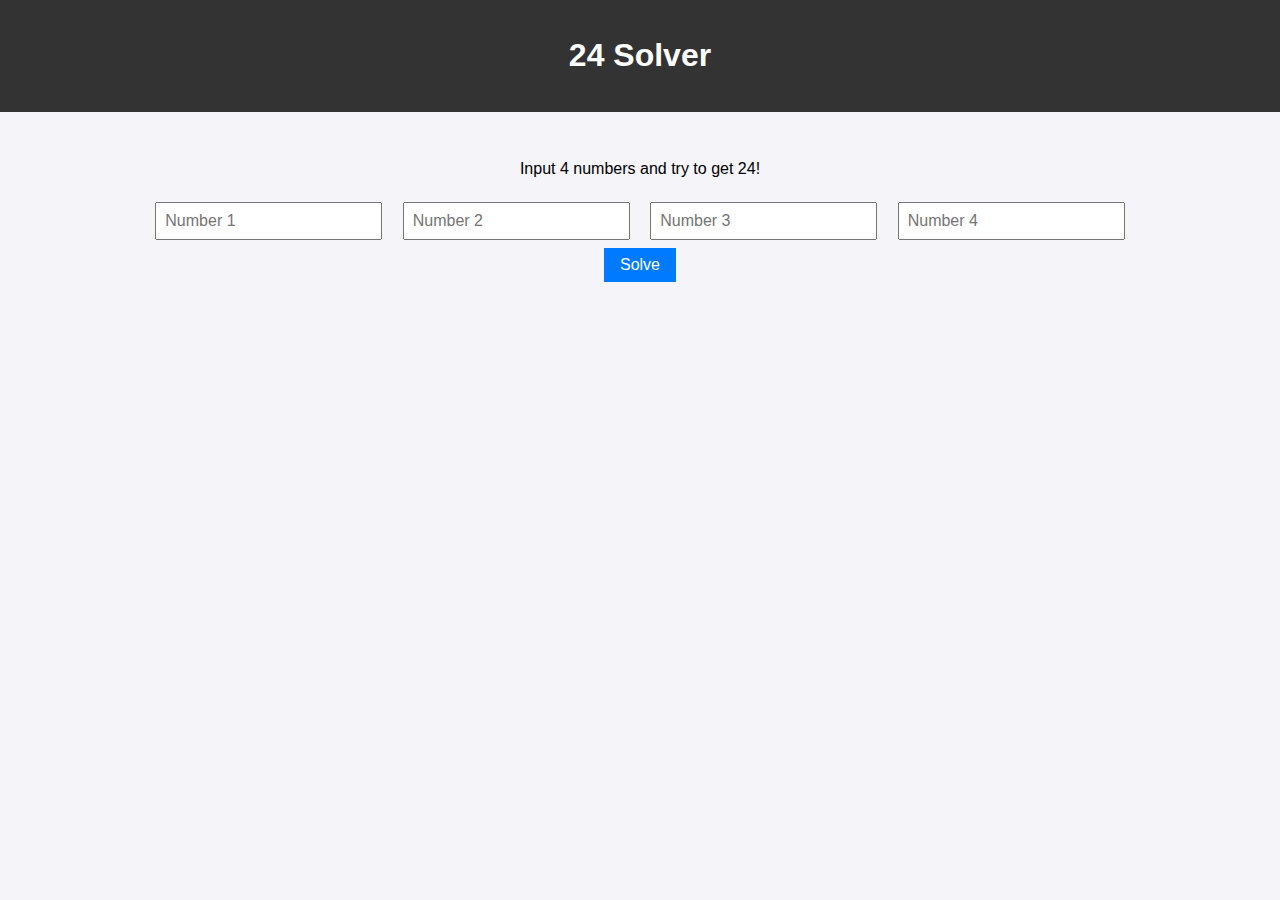
==== index.html @ 49b66a06 "up" ====
<!DOCTYPE html>
<html lang="en">
<head>
    <meta charset="UTF-8">
    <meta name="viewport" content="width=device-width, initial-scale=1.0">
    <title>24 Solver</title>
    <link rel="stylesheet" href="style.css">
</head>
<body>
    <header>
        <h1>24 Solver</h1>
    </header>
    <main>
        <p>Input 4 numbers and try to get 24!</p>
        <div>
            <input type="number" id="num1" placeholder="Number 1">
            <input type="number" id="num2" placeholder="Number 2">
            <input type="number" id="num3" placeholder="Number 3">
            <input type="number" id="num4" placeholder="Number 4">
        </div>
        <button onclick="solve24()">Solve</button>
        <div id="result"></div>
    </main>
    <script src="script.js"></script>
</body>
</html>
---- style.css ----
body {
    font-family: Arial, sans-serif;
    text-align: center;
    margin: 0;
    padding: 0;
    background-color: #f4f4f9;
}
header {
    background-color: #333;
    color: white;
    padding: 1rem;
}
main {
    padding: 2rem;
}
input {
    margin: 0.5rem;
    padding: 0.5rem;
    font-size: 1rem;
}
button {
    padding: 0.5rem 1rem;
    font-size: 1rem;
    background-color: #007BFF;
    color: white;
    border: none;
    cursor: pointer;
}
button:hover {
    background-color: #0056b3;
}
#result {
    margin-top: 2rem;
    font-size: 1.2rem;
}
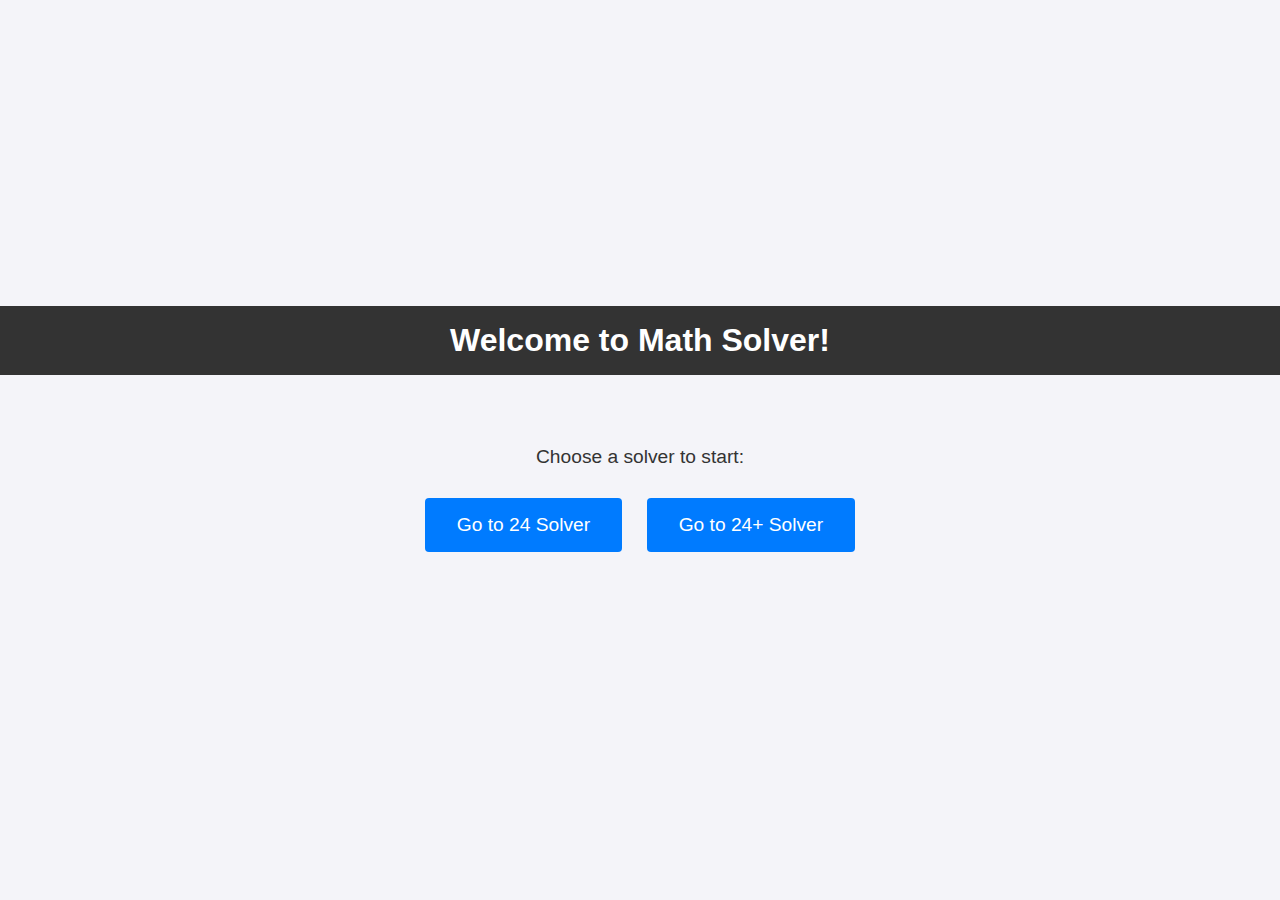
==== commit 21da8d66: "aa" ====
--- a/index.html
+++ b/index.html
@@ -3,24 +3,23 @@
 <head>
     <meta charset="UTF-8">
     <meta name="viewport" content="width=device-width, initial-scale=1.0">
-    <title>24 Solver</title>
+    <title>Math Solver - Main Page</title>
     <link rel="stylesheet" href="style.css">
 </head>
 <body>
     <header>
-        <h1>24 Solver</h1>
+        <h1>Welcome to Math Solver!</h1>
     </header>
     <main>
-        <p>Input 4 numbers and try to get 24!</p>
+        <p>Choose a solver to start:</p>
         <div>
-            <input type="number" id="num1" placeholder="Number 1">
-            <input type="number" id="num2" placeholder="Number 2">
-            <input type="number" id="num3" placeholder="Number 3">
-            <input type="number" id="num4" placeholder="Number 4">
+            <a href="page24.html">
+                <button class="page-btn">Go to 24 Solver</button>
+            </a>
+            <a href="page24p.html">
+                <button class="page-btn">Go to 24+ Solver</button>
+            </a>
         </div>
-        <button onclick="solve24()">Solve</button>
-        <div id="result"></div>
     </main>
-    <script src="script.js"></script>
 </body>
 </html>
--- a/style.css
+++ b/style.css
@@ -4,32 +4,71 @@
     margin: 0;
     padding: 0;
     background-color: #f4f4f9;
+    height: 100vh;
+    display: flex;
+    flex-direction: column;
+    justify-content: center;
+    align-items: center;
 }
+
 header {
     background-color: #333;
     color: white;
     padding: 1rem;
+    width: 100%;
+    text-align: center;
+    margin-bottom: 20px;
 }
+
+h1 {
+    font-size: 2rem;
+    margin: 0;
+}
+
 main {
     padding: 2rem;
 }
-input {
-    margin: 0.5rem;
-    padding: 0.5rem;
-    font-size: 1rem;
+
+p {
+    font-size: 1.2rem;
+    margin-bottom: 20px;
+    color: #333;
 }
-button {
-    padding: 0.5rem 1rem;
-    font-size: 1rem;
+
+.page-btn {
+    padding: 1rem 2rem;
+    font-size: 1.2rem;
     background-color: #007BFF;
     color: white;
     border: none;
     cursor: pointer;
+    border-radius: 4px;
+    margin: 10px;
+    transition: background-color 0.3s, transform 0.2s ease-in-out;
 }
-button:hover {
+
+.page-btn:hover {
     background-color: #0056b3;
+    transform: translateY(-2px);
 }
-#result {
-    margin-top: 2rem;
+
+a {
+    text-decoration: none;
+}
+
+a button {
+    margin-top: 10px;
+    padding: 1rem 2rem;
     font-size: 1.2rem;
+    background-color: #28a745;
+    color: white;
+    border: none;
+    cursor: pointer;
+    border-radius: 5px;
+    transition: background-color 0.3s, transform 0.2s ease-in-out;
+}
+
+a button:hover {
+    background-color: #218838;
+    transform: translateY(-2px);
 }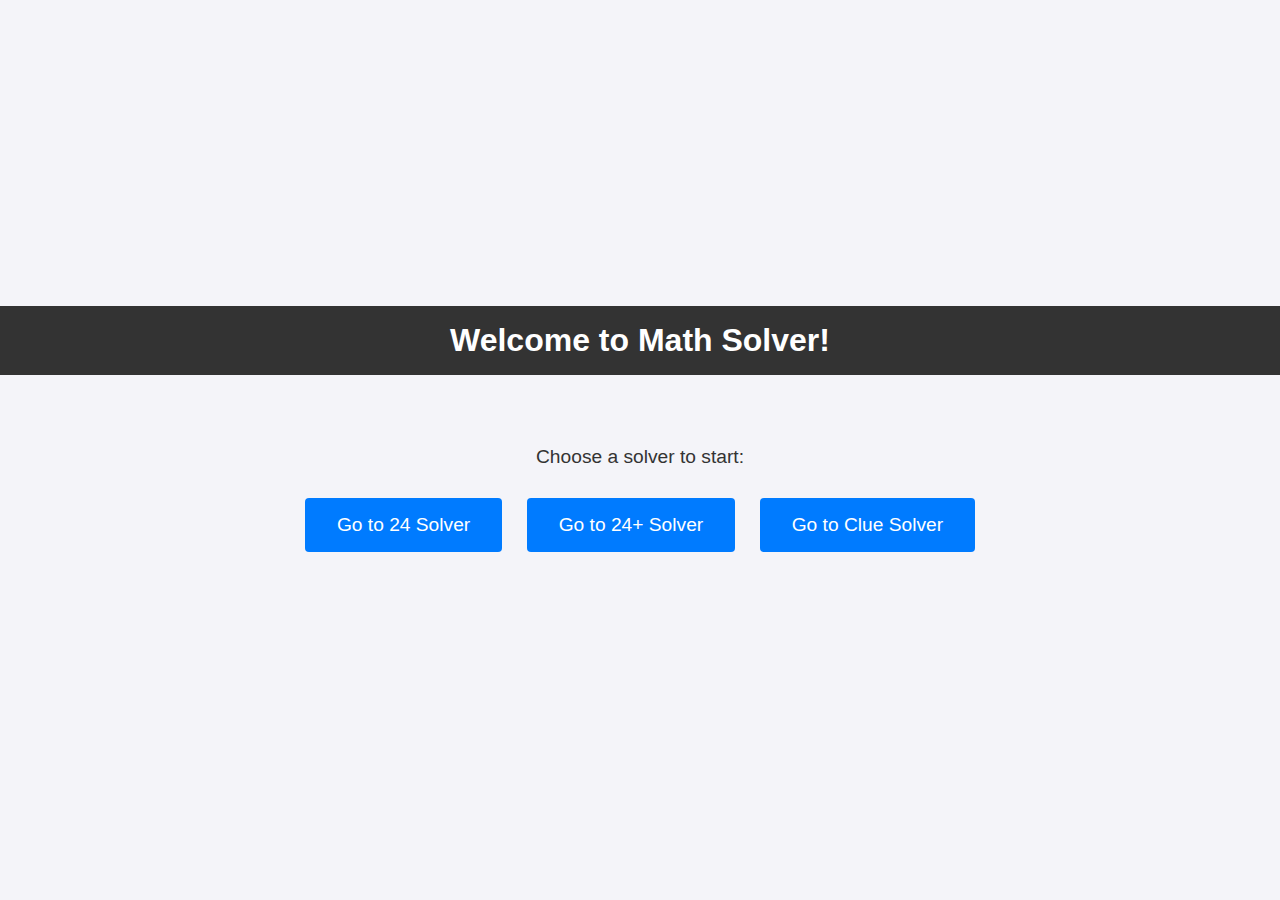
==== commit a82ceb9c: "clue" ====
--- a/index.html
+++ b/index.html
@@ -19,6 +19,9 @@
             <a href="page24p.html">
                 <button class="page-btn">Go to 24+ Solver</button>
             </a>
+            <a href="clueSolver/index.html">
+                <button class="page-btn">Go to Clue Solver</button>
+            </a>
         </div>
     </main>
 </body>
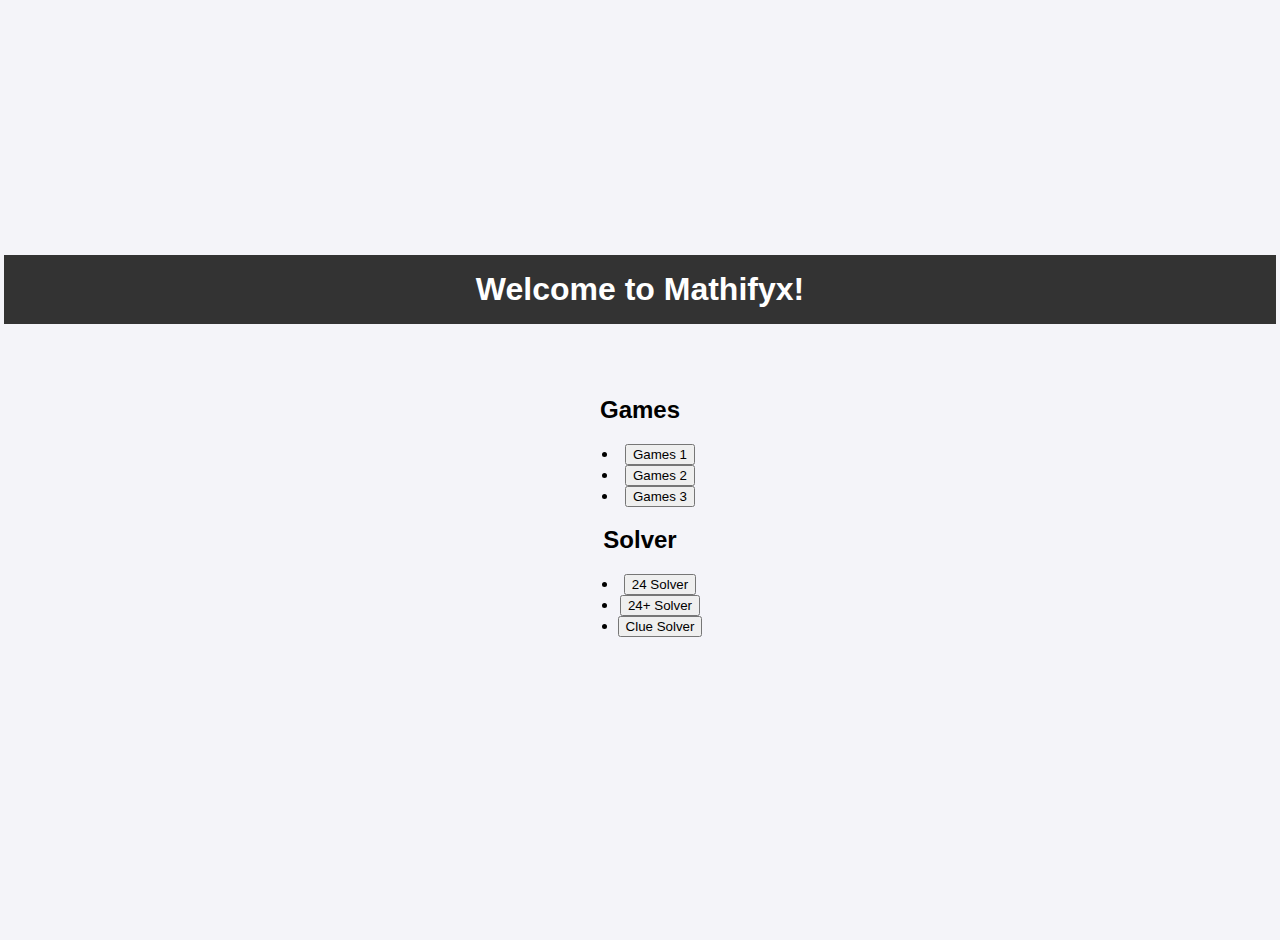
==== commit 4911f38c: "new" ====
--- a/index.html
+++ b/index.html
@@ -3,25 +3,31 @@
 <head>
     <meta charset="UTF-8">
     <meta name="viewport" content="width=device-width, initial-scale=1.0">
-    <title>Math Solver - Main Page</title>
+    <title>Mathifyx - Main Page</title>
     <link rel="stylesheet" href="style.css">
 </head>
 <body>
     <header>
-        <h1>Welcome to Math Solver!</h1>
+        <h1>Welcome to Mathifyx!</h1>
     </header>
     <main>
-        <p>Choose a solver to start:</p>
-        <div>
-            <a href="page24.html">
-                <button class="page-btn">Go to 24 Solver</button>
-            </a>
-            <a href="page24p.html">
-                <button class="page-btn">Go to 24+ Solver</button>
-            </a>
-            <a href="clueSolver/index.html">
-                <button class="page-btn">Go to Clue Solver</button>
-            </a>
+        <div class="container">
+            <div class="category">
+                <h2>Games</h2>
+                <ul>
+                    <li><a href="p-24.html"><button class="page-btn">Games 1</button></a></li>
+                    <li><a href="p-24p.html"><button class="page-btn">Games 2</button></a></li>
+                    <li><a href="p-clue.html"><button class="page-btn">Games 3</button></a></li>
+                </ul>
+            </div>
+            <div class="category">
+                <h2>Solver</h2>
+                <ul>
+                    <li><a href="p-24.html"><button class="page-btn">24 Solver</button></a></li>
+                    <li><a href="p-24p.html"><button class="page-btn">24+ Solver</button></a></li>
+                    <li><a href="p-clue.html"><button class="page-btn">Clue Solver</button></a></li>
+                </ul>
+            </div>
         </div>
     </main>
 </body>
--- a/style.css
+++ b/style.css
@@ -2,7 +2,7 @@
     font-family: Arial, sans-serif;
     text-align: center;
     margin: 0;
-    padding: 0;
+    padding: 20px;
     background-color: #f4f4f9;
     height: 100vh;
     display: flex;
@@ -35,40 +35,65 @@
     color: #333;
 }
 
-.page-btn {
-    padding: 1rem 2rem;
-    font-size: 1.2rem;
-    background-color: #007BFF;
+input {
+    padding: 5px;
+    margin: 5px;
+    font-size: 1rem;
+}
+
+/* Styling for the button wrapper to align buttons inline */
+.button-wrapper {
+    display: flex;
+    justify-content: center;
+    gap: 10px; /* Add space between the buttons */
+    margin-top: 20px;
+}
+
+/* Styling for solve button */
+.solve-btn {
+    padding: 0.5rem 1.5rem;
+    font-size: 1rem;
+    background-color: #28a745;
     color: white;
     border: none;
+    border-radius: 5px;
     cursor: pointer;
-    border-radius: 4px;
-    margin: 10px;
+    box-shadow: 0 4px 8px rgba(0, 0, 0, 0.1);
     transition: background-color 0.3s, transform 0.2s ease-in-out;
 }
 
-.page-btn:hover {
-    background-color: #0056b3;
-    transform: translateY(-2px);
+.solve-btn:hover {
+    background-color: #218838;
+    transform: scale(1.05);
 }
 
-a {
-    text-decoration: none;
+.solve-btn:active {
+    background-color: #1e7e34;
 }
 
-a button {
-    margin-top: 10px;
-    padding: 1rem 2rem;
-    font-size: 1.2rem;
-    background-color: #28a745;
+/* Styling for back button */
+.back-btn {
+    display: inline-block;
+    padding: 0.5rem 1.5rem;
+    font-size: 1rem;
+    background-color: #6c757d;
     color: white;
-    border: none;
-    cursor: pointer;
+    text-decoration: none;
     border-radius: 5px;
-    transition: background-color 0.3s, transform 0.2s ease-in-out;
+    transition: background-color 0.3s;
 }
 
-a button:hover {
-    background-color: #218838;
-    transform: translateY(-2px);
-}+.back-btn:hover {
+    background-color: #5a6268;
+}
+
+.back-btn:active {
+    background-color: #545b62;
+}
+
+#result {
+    margin-top: 20px;
+    font-size: 1.2rem;
+    font-weight: bold;
+    color: #333;
+}
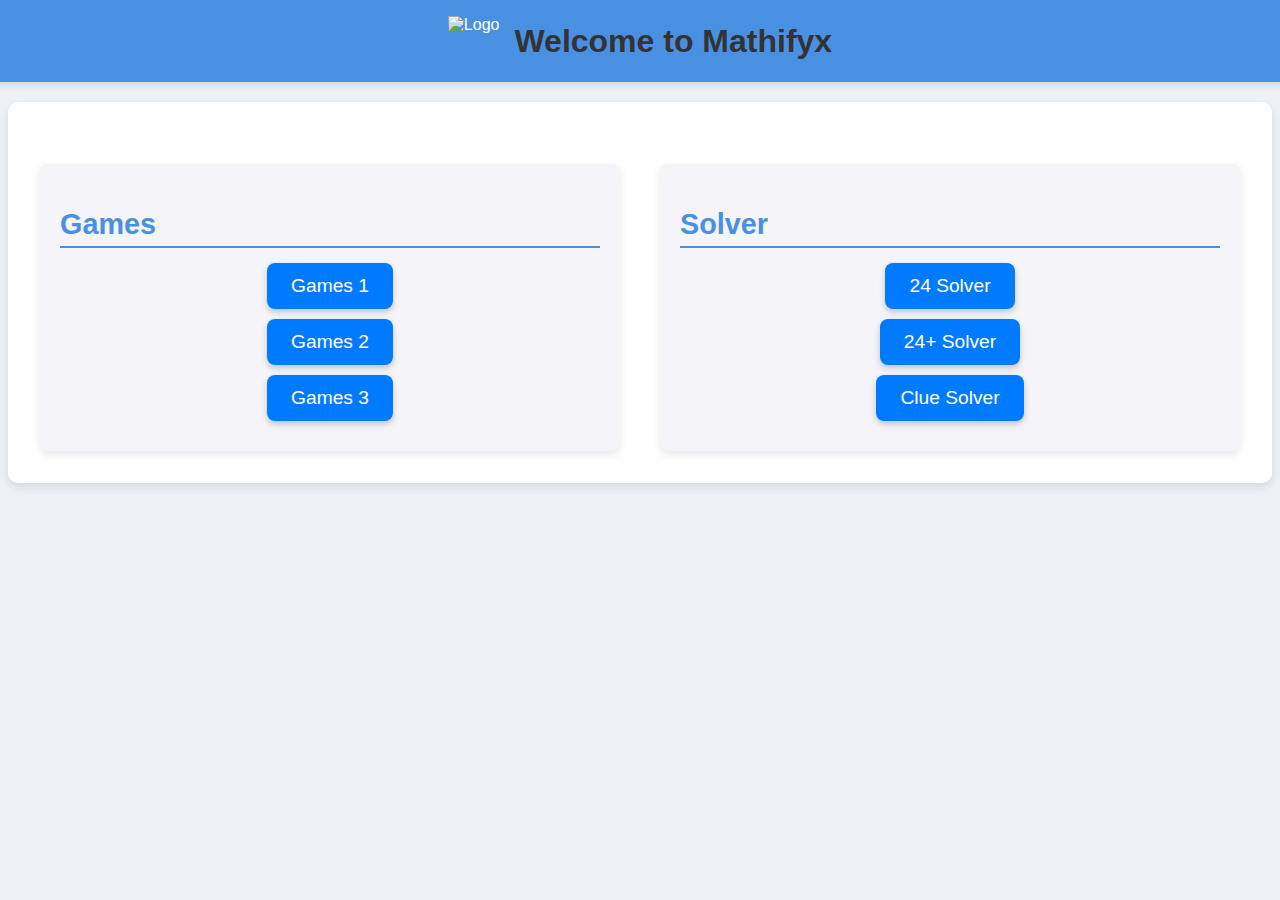
==== commit 14affaa3: "masih logo" ====
--- a/index.html
+++ b/index.html
@@ -5,10 +5,14 @@
     <meta name="viewport" content="width=device-width, initial-scale=1.0">
     <title>Mathifyx - Main Page</title>
     <link rel="stylesheet" href="style.css">
+    <link rel="icon" href="img/icon.png" type="image/png">
 </head>
 <body>
     <header>
-        <h1>Welcome to Mathifyx!</h1>
+        <div class="header-container">
+            <img src="img/iconw.png" alt="Logo" class="logo">
+            <h1>Welcome to Mathifyx</h1>
+        </div>
     </header>
     <main>
         <div class="container">
--- a/style.css
+++ b/style.css
@@ -1,32 +1,52 @@
 body {
-    font-family: Arial, sans-serif;
+    font-family: 'Roboto', Arial, sans-serif;
     text-align: center;
     margin: 0;
-    padding: 20px;
-    background-color: #f4f4f9;
+    padding: 0;
+    background-color: #eef2f7;
     height: 100vh;
     display: flex;
     flex-direction: column;
-    justify-content: center;
+    justify-content: flex-start;
     align-items: center;
 }
 
 header {
-    background-color: #333;
+    background-color: #4a90e2;
     color: white;
     padding: 1rem;
     width: 100%;
     text-align: center;
     margin-bottom: 20px;
+    box-shadow: 0 4px 6px rgba(0, 0, 0, 0.1);
+}
+
+.header-container {
+    display: flex;
+    align-items: center; /* Untuk meratakan logo dan teks secara vertikal */
+    justify-content: center; /* Untuk memusatkan kontainer */
+    gap: 15px; /* Jarak antara logo dan teks */
+}
+
+.logo {
+    height: 50px; /* Atur tinggi logo sesuai teks */
+    width: auto; /* Pertahankan proporsi logo */
 }
 
 h1 {
-    font-size: 2rem;
+    font-size: 2rem; /* Sesuaikan ukuran teks */
     margin: 0;
+    color: #333;
 }
 
 main {
     padding: 2rem;
+    width: 100%;
+    max-width: 1200px;
+    margin: 0 auto;
+    box-shadow: 0 4px 10px rgba(0, 0, 0, 0.1);
+    border-radius: 10px;
+    background-color: white;
 }
 
 p {
@@ -35,31 +55,109 @@
     color: #333;
 }
 
+.container {
+    display: flex;
+    justify-content: space-between;
+    flex-wrap: wrap;
+    gap: 20px;
+    margin-top: 30px;
+}
+
+.category {
+    flex: 1;
+    min-width: 280px;
+    max-width: 45%;
+    background-color: #f4f4f9;
+    border-radius: 8px;
+    padding: 20px;
+    box-shadow: 0 3px 8px rgba(0, 0, 0, 0.1);
+}
+
+.category h2 {
+    font-size: 1.8rem;
+    font-weight: bold;
+    color: #4a90e2;
+    margin-bottom: 15px;
+    text-align: left;
+    border-bottom: 2px solid #4a90e2;
+    padding-bottom: 5px;
+}
+
+ul {
+    list-style-type: none;
+    padding: 0;
+    margin: 0;
+}
+
+ul li {
+    margin: 10px 0;
+    font-size: 1rem;
+    color: #333;
+}
+/*
+input {
+    padding: 10px;
+    font-size: 1rem;
+    border: 1px solid #ccc;
+    border-radius: 5px;
+    width: calc(100% - 20px);
+    margin-bottom: 20px;
+}
+
 input {
     padding: 5px;
     margin: 5px;
+    font-size: 3rem;
+} */
+
+input {
+    padding: 10px;
     font-size: 1rem;
-}
-
-/* Styling for the button wrapper to align buttons inline */
+    border: 1px solid #ccc;
+    border-radius: 5px;
+    width: 200px; /* Atur lebar spesifik */
+    display: inline-block; /* Pastikan input tidak memakan satu baris penuh */
+    margin-right: 10px; /* Tambahkan jarak antar input jika ada */
+    margin-bottom: 0; /* Hilangkan margin bawah */
+}
+
+
 .button-wrapper {
     display: flex;
     justify-content: center;
-    gap: 10px; /* Add space between the buttons */
+    gap: 10px;
     margin-top: 20px;
 }
 
-/* Styling for solve button */
+.page-btn,
+.solve-btn,
+.back-btn {
+    padding: 0.75rem 1.5rem;
+    font-size: 1.2rem;
+    border-radius: 8px;
+    border: none;
+    cursor: pointer;
+    transition: all 0.3s ease-in-out;
+    box-shadow: 0 3px 6px rgba(0, 0, 0, 0.2);
+}
+
+.page-btn {
+    background-color: #007bff;
+    color: white;
+}
+
+.page-btn:hover {
+    background-color: #0056b3;
+    transform: translateY(-2px);
+}
+
+.page-btn:active {
+    background-color: #004085;
+}
+
 .solve-btn {
-    padding: 0.5rem 1.5rem;
-    font-size: 1rem;
     background-color: #28a745;
     color: white;
-    border: none;
-    border-radius: 5px;
-    cursor: pointer;
-    box-shadow: 0 4px 8px rgba(0, 0, 0, 0.1);
-    transition: background-color 0.3s, transform 0.2s ease-in-out;
 }
 
 .solve-btn:hover {
@@ -71,16 +169,9 @@
     background-color: #1e7e34;
 }
 
-/* Styling for back button */
 .back-btn {
-    display: inline-block;
-    padding: 0.5rem 1.5rem;
-    font-size: 1rem;
     background-color: #6c757d;
     color: white;
-    text-decoration: none;
-    border-radius: 5px;
-    transition: background-color 0.3s;
 }
 
 .back-btn:hover {
@@ -96,4 +187,18 @@
     font-size: 1.2rem;
     font-weight: bold;
     color: #333;
-}
+    max-height: 300px;
+    overflow-y: auto;
+}
+
+@media (max-width: 768px) {
+    .container {
+        flex-direction: column;
+        align-items: center;
+    }
+
+    .category {
+        width: 100%;
+        margin-bottom: 20px;
+    }
+}